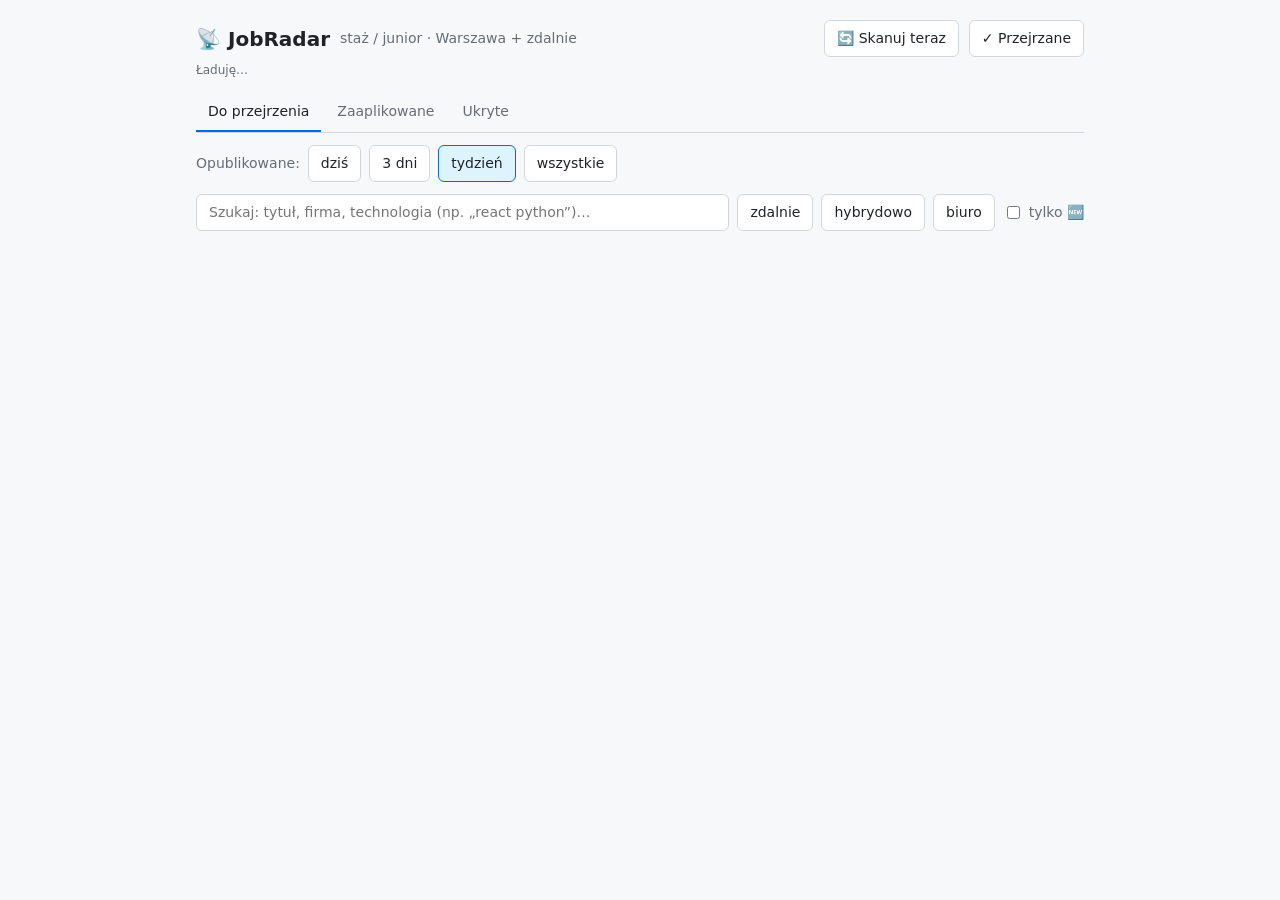
==== strona.html @ f63ff994 "feat: entry-level radar with SQLite memory and a local web page Fetch only internship/junior offers " ====
<!doctype html>
<html lang="pl">
<head>
<meta charset="utf-8">
<meta name="viewport" content="width=device-width, initial-scale=1">
<title>JobRadar</title>
<style>
  :root {
    --tlo: #0d1117; --karta: #161b22; --ramka: #30363d; --tekst: #e6edf3;
    --szary: #8b949e; --akcent: #58a6ff; --zielony: #3fb950; --zolty: #d29922;
    --czerwony: #f85149; --chip: #1f2b3d;
    color-scheme: dark;
  }
  @media (prefers-color-scheme: light) {
    :root {
      --tlo: #f6f8fa; --karta: #ffffff; --ramka: #d0d7de; --tekst: #1f2328;
      --szary: #656d76; --akcent: #0969da; --zielony: #1a7f37; --zolty: #9a6700;
      --czerwony: #cf222e; --chip: #ddf4ff;
      color-scheme: light;
    }
  }
  * { box-sizing: border-box; }
  body { background: var(--tlo); color: var(--tekst); margin: 0;
         font: 14px/1.5 system-ui, -apple-system, "Segoe UI", sans-serif; }
  main { max-width: 920px; margin: 0 auto; padding: 20px 16px 60px; }

  header { display: flex; align-items: center; gap: 10px; flex-wrap: wrap; margin-bottom: 4px; }
  h1 { font-size: 20px; margin: 0; }
  .zakres { color: var(--szary); }
  .odstep { flex: 1; }
  #skan-info { color: var(--szary); font-size: 12px; margin-bottom: 14px; }
  #skan-info .blad { color: var(--czerwony); }

  button, input[type=search] {
    background: var(--karta); color: var(--tekst); border: 1px solid var(--ramka);
    border-radius: 6px; padding: 7px 12px; font: inherit;
  }
  button { cursor: pointer; }
  button:hover:not(:disabled) { border-color: var(--akcent); }
  button:disabled { opacity: .5; cursor: wait; }
  button.wazny { border-color: var(--akcent); }

  .zakladki { display: flex; gap: 4px; border-bottom: 1px solid var(--ramka); margin-bottom: 12px; }
  .zakladki button { border: none; border-bottom: 2px solid transparent; border-radius: 0;
                     background: none; color: var(--szary); padding: 8px 12px; }
  .zakladki button.on { color: var(--tekst); border-bottom-color: var(--akcent); }

  .filtry { display: flex; gap: 8px; flex-wrap: wrap; align-items: center; margin-bottom: 12px; }
  .filtry input[type=search] { flex: 1; min-width: 200px; }
  .chip.on { border-color: var(--akcent); background: var(--chip); }
  .etykieta { color: var(--szary); }
  label.check { display: flex; align-items: center; gap: 6px; color: var(--szary); cursor: pointer; }
  #licznik { color: var(--szary); font-size: 12px; margin-bottom: 4px; }

  .oferta { background: var(--karta); border: 1px solid var(--ramka); border-radius: 8px;
            padding: 12px 14px; margin: 8px 0; display: grid; gap: 6px;
            grid-template-columns: 1fr auto; }
  .oferta.nowa { border-left: 3px solid var(--zielony); }
  .tytul { font-weight: 600; font-size: 15px; color: var(--tekst); text-decoration: none; }
  .tytul:hover { color: var(--akcent); }
  .nowe { color: var(--zielony); font-size: 11px; font-weight: 600; margin-right: 4px; }
  .meta { color: var(--szary); font-size: 13px; }
  .kasa { color: var(--zielony); }
  .stack { display: flex; flex-wrap: wrap; gap: 4px; }
  .stack span { background: var(--chip); border-radius: 4px; padding: 1px 6px; font-size: 12px; }
  .portale { font-size: 12px; color: var(--szary); }
  .portale a { color: var(--akcent); text-decoration: none; margin-right: 8px; }
  .akcje { grid-column: 2; grid-row: 1 / span 4; display: flex; flex-direction: column; gap: 6px;
           align-self: start; }
  .akcje button { font-size: 12px; padding: 5px 10px; white-space: nowrap; }
  .lewa { grid-column: 1; min-width: 0; }
  #puste { color: var(--szary); padding: 30px 0; text-align: center; }

  @media (max-width: 600px) {
    .oferta { grid-template-columns: 1fr; }
    .akcje { grid-column: 1; grid-row: auto; flex-direction: row; }
  }
</style>
</head>
<body>
<main>
  <header>
    <h1>📡 JobRadar</h1>
    <span class="zakres">staż / junior · Warszawa + zdalnie</span>
    <span class="odstep"></span>
    <button id="btn-skan" onclick="skanuj()">🔄 Skanuj teraz</button>
    <button id="btn-przejrzane" onclick="przejrzane()">✓ Przejrzane</button>
  </header>
  <div id="skan-info">Ładuję…</div>

  <nav class="zakladki">
    <button data-zakladka="" class="on" onclick="zakladka(this)">Do przejrzenia</button>
    <button data-zakladka="aplikowane" onclick="zakladka(this)">Zaaplikowane</button>
    <button data-zakladka="ukryte" onclick="zakladka(this)">Ukryte</button>
  </nav>

  <div class="filtry">
    <span class="etykieta">Opublikowane:</span>
    <button class="chip swiezosc" data-dni="1" onclick="swiezosc(this)">dziś</button>
    <button class="chip swiezosc" data-dni="3" onclick="swiezosc(this)">3 dni</button>
    <button class="chip swiezosc on" data-dni="7" onclick="swiezosc(this)">tydzień</button>
    <button class="chip swiezosc" data-dni="0" onclick="swiezosc(this)">wszystkie</button>
  </div>

  <div class="filtry">
    <input type="search" id="szukaj" placeholder="Szukaj: tytuł, firma, technologia (np. „react python”)…"
           oninput="rysuj()">
    <button class="chip" data-tryb="zdalna" onclick="tryb(this)">zdalnie</button>
    <button class="chip" data-tryb="hybrydowa" onclick="tryb(this)">hybrydowo</button>
    <button class="chip" data-tryb="biuro" onclick="tryb(this)">biuro</button>
    <label class="check"><input type="checkbox" id="tylko-nowe" onchange="rysuj()"> tylko 🆕</label>
  </div>

  <div id="licznik"></div>
  <div id="lista"></div>
  <div id="puste" hidden>Nic tu nie ma.</div>
</main>

<script>
let OFERTY = [];
let aktywnaZakladka = "";
const tryby = new Set();
let maksDni = 7;  // najwazniejszy filtr: swiezosc (0 = bez limitu)

const PORTALE = { justjoin: "JustJoin", nofluff: "NoFluff", pracuj: "Pracuj",
                  protocol: "theprotocol", bulldog: "Bulldog" };
const TRYBY = { zdalna: "zdalnie", hybrydowa: "hybrydowo", biuro: "biuro" };

async function wczytaj() {
  const odp = await fetch("/api/lista");
  const dane = await odp.json();
  OFERTY = dane.oferty;
  pokazSkan(dane.skan);
  rysuj();
}

function pokazSkan(skan) {
  const el = document.getElementById("skan-info");
  if (!skan.kiedy) { el.textContent = "Jeszcze nie było skanu."; return; }
  const kiedy = new Date(skan.kiedy * 1000).toLocaleString("pl-PL",
    { day: "numeric", month: "short", hour: "2-digit", minute: "2-digit" });
  el.innerHTML = `Ostatni skan: ${kiedy} · ${OFERTY.length} ogłoszeń` +
    skan.bledy.map(b => ` · <span class="blad">⚠ ${esc(b)}</span>`).join("");
}

// "Młodszy" -> "mlodszy": szukanie bez polskich znakow i wielkosci liter
function zwykly(s) {
  return (s || "").normalize("NFD").replace(/[̀-ͯ]/g, "")
    .replace(/ł/g, "l").replace(/Ł/g, "L").toLowerCase();
}

function pasuje(o, slowa) {
  if ((o.status || "") !== aktywnaZakladka) return false;
  // swiezosc liczona od PIERWSZEJ publikacji; oferty bez daty tylko w "wszystkie"
  if (maksDni && (!o.data || dniTemu(o.data) >= maksDni)) return false;
  if (document.getElementById("tylko-nowe").checked && !o.nowe) return false;
  // oferty bez podanego trybu zostawiamy — nie wiadomo, czy nie pasuja
  if (tryby.size && o.tryby.length && !o.tryby.some(t => tryby.has(t))) return false;
  if (slowa.length) {
    const tekst = zwykly([o.tytul, o.firma, o.kategoria, ...o.stack, ...o.miasta].join(" "));
    if (!slowa.every(s => tekst.includes(s))) return false;
  }
  return true;
}

function rysuj() {
  const slowa = zwykly(document.getElementById("szukaj").value).split(/\s+/).filter(Boolean);
  const wynik = OFERTY.filter(o => pasuje(o, slowa));
  document.getElementById("lista").innerHTML = wynik.map(karta).join("");
  document.getElementById("puste").hidden = wynik.length > 0;

  const ile = s => OFERTY.filter(o => (o.status || "") === s).length;
  const nowych = OFERTY.filter(o => o.nowe && !o.status).length;
  document.querySelectorAll(".zakladki button").forEach(b => {
    const nazwy = { "": "Do przejrzenia", aplikowane: "Zaaplikowane", ukryte: "Ukryte" };
    b.textContent = `${nazwy[b.dataset.zakladka]} (${ile(b.dataset.zakladka)})`;
  });
  document.getElementById("licznik").textContent =
    `Pokazuję ${wynik.length}` + (nowych ? ` · 🆕 nowych: ${nowych}` : "");
  const btn = document.getElementById("btn-przejrzane");
  btn.classList.toggle("wazny", nowych > 0);
}

function karta(o) {
  const akcje = o.status
    ? `<button onclick="status('${o.id}', null)">↩ Cofnij</button>`
    : `<button onclick="status('${o.id}', 'aplikowane')">✓ Zaaplikowałem</button>
       <button onclick="status('${o.id}', 'ukryte')">✕ Ukryj</button>`;
  const meta = [esc(o.firma), widelki(o), miejsce(o), wiek(o.data)].filter(Boolean).join(" · ");
  return `
  <article class="oferta${o.nowe && !o.status ? " nowa" : ""}">
    <div class="lewa">
      ${o.nowe && !o.status ? '<span class="nowe">🆕 NOWE</span>' : ""}
      <a class="tytul" href="${esc(o.url)}" target="_blank" rel="noopener">${esc(o.tytul)}</a>
    </div>
    <div class="lewa meta">${meta}</div>
    ${o.stack.length ? `<div class="lewa stack">${o.stack.slice(0, 8).map(s => `<span>${esc(s)}</span>`).join("")}</div>` : ""}
    <div class="lewa portale">${o.linki.map(l =>
      `<a href="${esc(l.url)}" target="_blank" rel="noopener">${PORTALE[l.portal] || l.portal} ↗</a>`).join("")}</div>
    <div class="akcje">${akcje}</div>
  </article>`;
}

function widelki(o) {
  if (!o.wid_od && !o.wid_do) return "";
  const k = x => x ? `${Math.round(x / 1000)}k` : "?";
  const tekst = o.wid_od === o.wid_do || !o.wid_od ? k(o.wid_do || o.wid_od) : `${k(o.wid_od)}–${k(o.wid_do)}`;
  return `<span class="kasa">${tekst} zł</span>`;
}

function miejsce(o) {
  const czesci = [];
  const waw = o.miasta.find(m => /^(warszawa|warsaw)$/i.test(m));
  if (waw) czesci.push("Warszawa");
  else if (o.miasta.length) czesci.push(esc(o.miasta[0]));
  const t = o.tryby.map(t => TRYBY[t]).filter(Boolean).join("/");
  if (t) czesci.push(t);
  return czesci.join(", ");
}

// pelne doby od publikacji: "dzis" = ostatnie 24 h
function dniTemu(ts) {
  return Math.floor((Date.now() / 1000 - ts) / 86400);
}

function wiek(ts) {
  if (!ts) return "data publikacji nieznana";
  const dni = dniTemu(ts);
  if (dni <= 0) return "opublikowana dziś";
  if (dni === 1) return "opublikowana wczoraj";
  return `opublikowana ${dni} dni temu`;
}

function esc(s) {
  return String(s ?? "").replace(/[&<>"']/g,
    c => ({ "&": "&amp;", "<": "&lt;", ">": "&gt;", '"': "&quot;", "'": "&#39;" }[c]));
}

function zakladka(btn) {
  aktywnaZakladka = btn.dataset.zakladka;
  document.querySelectorAll(".zakladki button").forEach(b => b.classList.toggle("on", b === btn));
  rysuj();
}

function swiezosc(btn) {
  maksDni = Number(btn.dataset.dni);
  document.querySelectorAll(".swiezosc").forEach(b => b.classList.toggle("on", b === btn));
  rysuj();
}

function tryb(btn) {
  const t = btn.dataset.tryb;
  tryby.has(t) ? tryby.delete(t) : tryby.add(t);
  btn.classList.toggle("on", tryby.has(t));
  rysuj();
}

async function wyslij(sciezka, cialo) {
  const odp = await fetch(sciezka, { method: "POST", body: JSON.stringify(cialo || {}) });
  if (!odp.ok) throw new Error((await odp.json()).blad || odp.statusText);
  return odp.json();
}

async function status(id, nowy) {
  const o = OFERTY.find(x => x.id === id);
  const stary = o.status;
  o.status = nowy;  // od razu na ekranie, zapis w tle
  rysuj();
  try { await wyslij("/api/status", { id, status: nowy }); }
  catch (e) { o.status = stary; rysuj(); console.error(e); }
}

async function przejrzane() {
  await wyslij("/api/przejrzane");
  OFERTY.forEach(o => o.nowe = false);
  rysuj();
}

async function skanuj() {
  const btn = document.getElementById("btn-skan");
  btn.disabled = true;
  btn.textContent = "Skanuję…";
  try {
    const wynik = await wyslij("/api/skan");
    btn.textContent = `🔄 Skanuj teraz (+${wynik.nowe})`;
    await wczytaj();
  } finally {
    btn.disabled = false;
  }
}

wczytaj();
// serwer skanuje sam co 30 min — strona dociaga wynik co 5 min (filtry zostaja)
setInterval(wczytaj, 5 * 60 * 1000);
</script>
</body>
</html>
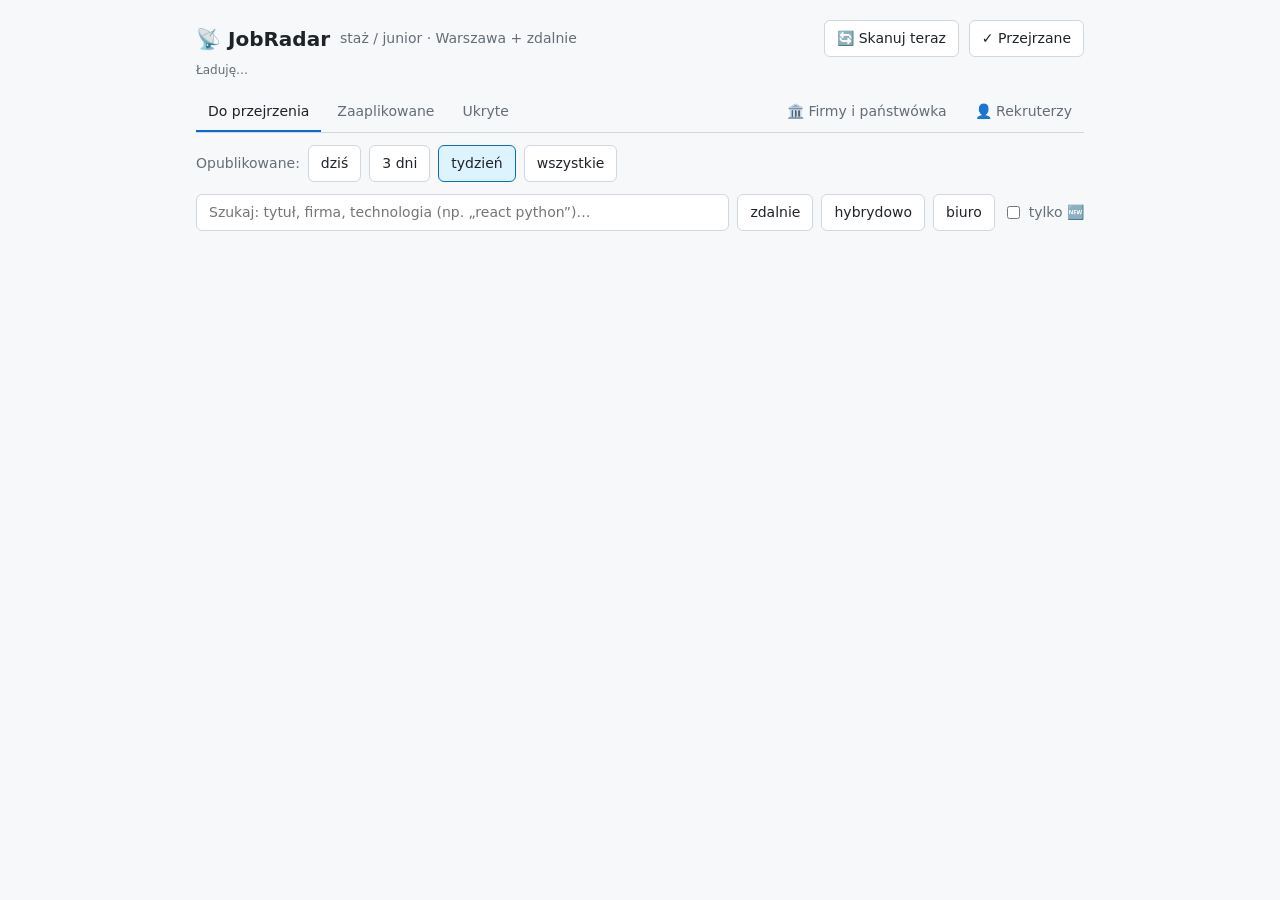
==== commit 49afcefe: "feat: civil service and employer career pages, firms and recruiters tabs Add two sources aimed at st" ====
--- a/strona.html
+++ b/strona.html
@@ -65,6 +65,32 @@
   .stack span { background: var(--chip); border-radius: 4px; padding: 1px 6px; font-size: 12px; }
   .portale { font-size: 12px; color: var(--szary); }
   .portale a { color: var(--akcent); text-decoration: none; margin-right: 8px; }
+  .portale a.rekruterzy { color: var(--szary); }
+  .portale a.rekruterzy:hover { color: var(--akcent); }
+
+  .zakladki .widok { margin-left: 0; }
+  .zakladki .odstep { flex: 1; }
+
+  .opis-widoku { color: var(--szary); font-size: 13px; margin: 0 0 12px; }
+  h2.kategoria { font-size: 15px; margin: 22px 0 6px; color: var(--szary);
+                 text-transform: uppercase; letter-spacing: .04em; }
+  .firma { background: var(--karta); border: 1px solid var(--ramka); border-radius: 8px;
+           padding: 12px 14px; margin: 8px 0; }
+  .firma .nazwa { font-weight: 600; font-size: 15px; }
+  .firma .ile { color: var(--zielony); font-size: 12px; font-weight: 600; margin-left: 6px; }
+  .firma .ile.zero { color: var(--szary); font-weight: normal; }
+  .firma .ile.apl { color: var(--akcent); }
+  .firma .opis { color: var(--szary); font-size: 13px; margin: 2px 0 6px; }
+  .linki { display: flex; flex-wrap: wrap; gap: 4px 12px; font-size: 13px; }
+  .linki a { color: var(--akcent); text-decoration: none; }
+  .linki a.li { color: var(--szary); }
+  .linki a:hover { color: var(--akcent); text-decoration: underline; }
+  .firma ul { margin: 8px 0 0; padding-left: 18px; font-size: 13px; }
+  .firma li { margin: 2px 0; color: var(--szary); }
+  .firma li a { color: var(--tekst); text-decoration: none; }
+  .firma li a:hover { color: var(--akcent); }
+  .znacznik { font-size: 11px; border-radius: 4px; padding: 0 5px; margin-left: 4px;
+              background: var(--chip); color: var(--akcent); }
   .akcje { grid-column: 2; grid-row: 1 / span 4; display: flex; flex-direction: column; gap: 6px;
            align-self: start; }
   .akcje button { font-size: 12px; padding: 5px 10px; white-space: nowrap; }
@@ -88,12 +114,17 @@
   </header>
   <div id="skan-info">Ładuję…</div>
 
+
   <nav class="zakladki">
     <button data-zakladka="" class="on" onclick="zakladka(this)">Do przejrzenia</button>
     <button data-zakladka="aplikowane" onclick="zakladka(this)">Zaaplikowane</button>
     <button data-zakladka="ukryte" onclick="zakladka(this)">Ukryte</button>
+    <span class="odstep"></span>
+    <button class="widok" data-widok="firmy" onclick="widok(this)">🏛️ Firmy i państwówka</button>
+    <button class="widok" data-widok="rekruterzy" onclick="widok(this)">👤 Rekruterzy</button>
   </nav>
 
+  <section id="widok-oferty">
   <div class="filtry">
     <span class="etykieta">Opublikowane:</span>
     <button class="chip swiezosc" data-dni="1" onclick="swiezosc(this)">dziś</button>
@@ -114,16 +145,43 @@
   <div id="licznik"></div>
   <div id="lista"></div>
   <div id="puste" hidden>Nic tu nie ma.</div>
+  </section>
+
+  <section id="widok-firmy" hidden>
+    <p class="opis-widoku">Pracodawcy z cyber, wojska, zbrojeniówki i państwówki: strony kariery,
+      praktyki, ludzie na LinkedIn i oferty, które radar ma teraz od nich. Katalog jest w <code>firmy.json</code>.</p>
+    <div id="firmy-teraz"></div>
+    <div id="firmy-katalog">Ładuję…</div>
+  </section>
+
+  <section id="widok-rekruterzy" hidden>
+    <p class="opis-widoku">Firmy z Twoich ofert. Te, do których aplikowałeś, są na górze, bo po
+      aplikacji warto napisać do rekrutera. Linki otwierają wyszukiwarkę osób na LinkedIn
+      (trzeba być zalogowanym). „Ludzie z IT” to szansa na polecenie.</p>
+    <div class="filtry">
+      <input type="search" id="szukaj-firmy" placeholder="Szukaj firmy…" oninput="rysujRekruterow()">
+      <label class="check"><input type="checkbox" id="tylko-aplikowane" onchange="rysujRekruterow()">
+        tylko gdzie aplikowałem</label>
+    </div>
+    <div id="licznik-firm" class="opis-widoku"></div>
+    <div id="lista-firm"></div>
+  </section>
 </main>
 
 <script>
 let OFERTY = [];
 let aktywnaZakladka = "";
 const tryby = new Set();
+let aktywnyWidok = "oferty";  // "oferty" | "firmy" | "rekruterzy"
+let KATALOG = null;          // firmy.json, wczytany przy pierwszym wejsciu w zakladke
 let maksDni = 7;  // najwazniejszy filtr: swiezosc (0 = bez limitu)
 
 const PORTALE = { justjoin: "JustJoin", nofluff: "NoFluff", pracuj: "Pracuj",
-                  protocol: "theprotocol", bulldog: "Bulldog" };
+                  protocol: "theprotocol", bulldog: "Bulldog",
+                  solid: "SolidJobs", linkedin: "LinkedIn",
+                  kprm: "Służba cywilna", kariera: "Strona firmy" };
+// tu tytul bywa ogolny ("specjalista") — o tym, czy to IT, mowi dopiero dzial
+const Z_DZIALEM = new Set(["kprm", "kariera"]);
 const TRYBY = { zdalna: "zdalnie", hybrydowa: "hybrydowo", biuro: "biuro" };
 
 async function wczytaj() {
@@ -132,14 +190,23 @@
   OFERTY = dane.oferty;
   pokazSkan(dane.skan);
   rysuj();
+  if (aktywnyWidok === "firmy") rysujFirmy();
+  if (aktywnyWidok === "rekruterzy") rysujRekruterow();
 }
 
 function pokazSkan(skan) {
   const el = document.getElementById("skan-info");
-  if (!skan.kiedy) { el.textContent = "Jeszcze nie było skanu."; return; }
+  // skan w tle — dociagamy wynik, gdy sie skonczy
+  clearTimeout(pokazSkan.czekam);
+  if (skan.trwa) pokazSkan.czekam = setTimeout(wczytaj, 10 * 1000);
+  if (!skan.kiedy) {
+    el.textContent = skan.trwa ? "⏳ Pierwszy skan portali (~30 s)…" : "Jeszcze nie było skanu.";
+    return;
+  }
   const kiedy = new Date(skan.kiedy * 1000).toLocaleString("pl-PL",
     { day: "numeric", month: "short", hour: "2-digit", minute: "2-digit" });
-  el.innerHTML = `Ostatni skan: ${kiedy} · ${OFERTY.length} ogłoszeń` +
+  el.innerHTML = (skan.trwa ? "⏳ Skanuję portale (~30 s)… · " : "") +
+    `Ostatni skan: ${kiedy} · ${OFERTY.length} ogłoszeń` +
     skan.bledy.map(b => ` · <span class="blad">⚠ ${esc(b)}</span>`).join("");
 }
 
@@ -171,7 +238,7 @@
 
   const ile = s => OFERTY.filter(o => (o.status || "") === s).length;
   const nowych = OFERTY.filter(o => o.nowe && !o.status).length;
-  document.querySelectorAll(".zakladki button").forEach(b => {
+  document.querySelectorAll(".zakladki button[data-zakladka]").forEach(b => {
     const nazwy = { "": "Do przejrzenia", aplikowane: "Zaaplikowane", ukryte: "Ukryte" };
     b.textContent = `${nazwy[b.dataset.zakladka]} (${ile(b.dataset.zakladka)})`;
   });
@@ -186,7 +253,8 @@
     ? `<button onclick="status('${o.id}', null)">↩ Cofnij</button>`
     : `<button onclick="status('${o.id}', 'aplikowane')">✓ Zaaplikowałem</button>
        <button onclick="status('${o.id}', 'ukryte')">✕ Ukryj</button>`;
-  const meta = [esc(o.firma), widelki(o), miejsce(o), wiek(o.data)].filter(Boolean).join(" · ");
+  const dzial = o.portale.some(p => Z_DZIALEM.has(p)) ? esc(o.kategoria) : "";
+  const meta = [esc(o.firma), dzial, widelki(o), miejsce(o), wiek(o.data)].filter(Boolean).join(" · ");
   return `
   <article class="oferta${o.nowe && !o.status ? " nowa" : ""}">
     <div class="lewa">
@@ -196,9 +264,155 @@
     <div class="lewa meta">${meta}</div>
     ${o.stack.length ? `<div class="lewa stack">${o.stack.slice(0, 8).map(s => `<span>${esc(s)}</span>`).join("")}</div>` : ""}
     <div class="lewa portale">${o.linki.map(l =>
-      `<a href="${esc(l.url)}" target="_blank" rel="noopener">${PORTALE[l.portal] || l.portal} ↗</a>`).join("")}</div>
+      `<a href="${esc(l.url)}" target="_blank" rel="noopener">${PORTALE[l.portal] || l.portal} ↗</a>`).join("")}<a
+      class="rekruterzy" href="${esc(rekruterzy(o.firma))}" target="_blank" rel="noopener"
+      title="Rekruterzy i HR tej firmy na LinkedIn (wymaga zalogowania)">👤 rekruterzy</a></div>
     <div class="akcje">${akcje}</div>
   </article>`;
+}
+
+// Forma prawna ("Sp. z o.o.", "S.A.") psuje wyszukiwanie i grupowanie — ucinamy.
+function nazwaFirmy(firma) {
+  return (firma || "")
+    .replace(/\b(sp\.?\s*z\s*o\.?\s*o\.?|s\.?\s*a\.?|sp\.?\s*k\.?|sp\.?\s*j\.?|spółka.*)$/gi, "")
+    .replace(/[\s,.-]+$/, "").trim();
+}
+
+// Wyszukiwarka osob na LinkedIn. Nic nie pobieramy — to tylko linki,
+// otwierasz je zalogowany.
+const LI_OSOBY = {
+  rekruterzy: '(recruiter OR rekruter OR rekruterka OR "talent acquisition" OR HR)',
+  it: '(developer OR programista OR engineer OR inżynier OR security OR cyber OR administrator)',
+};
+function linkedin(firma, kogo) {
+  const fraza = `"${nazwaFirmy(firma)}" ${LI_OSOBY[kogo]}`;
+  return "https://www.linkedin.com/search/results/people/?keywords=" + encodeURIComponent(fraza);
+}
+function linkedinFirma(firma) {
+  return "https://www.linkedin.com/search/results/companies/?keywords=" + encodeURIComponent(nazwaFirmy(firma));
+}
+function rekruterzy(firma) { return linkedin(firma, "rekruterzy"); }
+
+function linkiLinkedin(firma) {
+  return `<a class="li" href="${esc(linkedin(firma, "rekruterzy"))}" target="_blank" rel="noopener">👤 rekruterzy / HR</a>
+    <a class="li" href="${esc(linkedin(firma, "it"))}" target="_blank" rel="noopener">🧑‍💻 ludzie z IT</a>
+    <a class="li" href="${esc(linkedinFirma(firma))}" target="_blank" rel="noopener">🏢 firma na LinkedIn</a>`;
+}
+
+// --------------------------------------------------------------------------
+// widoki: oferty / firmy i panstwowka / rekruterzy
+// --------------------------------------------------------------------------
+
+function widok(btn) {
+  aktywnyWidok = btn ? btn.dataset.widok : "oferty";
+  for (const w of ["oferty", "firmy", "rekruterzy"])
+    document.getElementById("widok-" + w).hidden = w !== aktywnyWidok;
+  document.querySelectorAll(".zakladki button").forEach(b =>
+    b.classList.toggle("on", btn ? b === btn : b.dataset.zakladka === aktywnaZakladka));
+  if (aktywnyWidok === "firmy") rysujFirmy();
+  if (aktywnyWidok === "rekruterzy") rysujRekruterow();
+}
+
+// oferty, ktore widzisz (ukryte pomijamy)
+const widoczne = () => OFERTY.filter(o => o.status !== "ukryte");
+
+// alias "pse" ma pasowac do "PSE S.A.", ale nie do "Pseudo" — cale slowa
+function pasujeAlias(firma, aliasy) {
+  const slowa = s => " " + zwykly(s).replace(/[^a-z0-9]+/g, " ").trim() + " ";
+  const f = slowa(firma);
+  return aliasy.some(a => f.includes(slowa(a)));
+}
+
+function grupujPoFirmie(oferty) {
+  const grupy = new Map();
+  for (const o of oferty) {
+    const k = nazwaFirmy(o.firma);
+    if (!k) continue;
+    if (!grupy.has(k)) grupy.set(k, []);
+    grupy.get(k).push(o);
+  }
+  return grupy;
+}
+
+function listaOfert(oferty, ile = 6) {
+  if (!oferty.length) return "";
+  const pozycje = oferty.slice(0, ile).map(o => {
+    const dzial = o.kategoria && o.portale.some(p => Z_DZIALEM.has(p)) ? " · " + esc(o.kategoria) : "";
+    return `<li><a href="${esc(o.url)}" target="_blank" rel="noopener">${esc(o.tytul)}</a>${dzial}
+      ${o.status === "aplikowane" ? '<span class="znacznik">✓ aplikowane</span>' : ""}
+      ${o.nowe && !o.status ? '<span class="znacznik">🆕</span>' : ""}</li>`;
+  }).join("");
+  const reszta = oferty.length > ile ? `<li>…i ${oferty.length - ile} więcej (szukaj w zakładce z ofertami)</li>` : "";
+  return `<ul>${pozycje}${reszta}</ul>`;
+}
+
+// 1 oferta, 2-4 oferty (ale 12-14 ofert), reszta ofert
+const ileOfert = n => n === 1 ? "1 oferta"
+  : [2, 3, 4].includes(n % 10) && ![12, 13, 14].includes(n % 100) ? `${n} oferty` : `${n} ofert`;
+
+async function rysujFirmy() {
+  if (!KATALOG) {
+    try { KATALOG = await (await fetch("/api/firmy")).json(); }
+    catch (e) {
+      document.getElementById("firmy-katalog").textContent = "Nie udało się wczytać firmy.json.";
+      return;
+    }
+  }
+  const oferty = widoczne();
+
+  // 1. co radar ma TERAZ z panstwowki i stron firm — pogrupowane po pracodawcy
+  const zrodla = oferty.filter(o => o.portale.some(p => Z_DZIALEM.has(p)));
+  const grupy = [...grupujPoFirmie(zrodla)].sort((a, b) => b[1].length - a[1].length);
+  document.getElementById("firmy-teraz").innerHTML = grupy.length ? `
+    <h2 class="kategoria">Teraz w radarze: urzędy i strony firm (${zrodla.length})</h2>
+    ${grupy.map(([firma, lista]) => `
+      <div class="firma">
+        <span class="nazwa">${esc(firma)}</span><span class="ile">${ileOfert(lista.length)}</span>
+        <div class="linki">${linkiLinkedin(firma)}</div>
+        ${listaOfert(lista)}
+      </div>`).join("")}` : "";
+
+  // 2. katalog: kazda firma z linkami i ofertami, ktore radar od niej ma
+  document.getElementById("firmy-katalog").innerHTML = KATALOG.kategorie.map(k => `
+    <h2 class="kategoria">${esc(k.nazwa)}</h2>
+    ${k.firmy.map(f => {
+      const jej = f.aliasy.length ? oferty.filter(o => pasujeAlias(o.firma, f.aliasy)) : [];
+      const apl = jej.filter(o => o.status === "aplikowane").length;
+      const ile = !f.aliasy.length ? ""
+        : `<span class="ile${jej.length ? "" : " zero"}">${jej.length ? ileOfert(jej.length) + " w radarze" : "brak ofert w radarze"}</span>`;
+      return `
+      <div class="firma">
+        <span class="nazwa">${esc(f.nazwa)}</span>${ile}
+        ${apl ? `<span class="ile apl">✓ aplikowałeś: ${apl}</span>` : ""}
+        <div class="opis">${esc(f.opis)}</div>
+        <div class="linki">
+          ${f.linki.map(([nazwa, url]) => `<a href="${esc(url)}" target="_blank" rel="noopener">${esc(nazwa)} ↗</a>`).join("")}
+          ${f.linkedin ? linkiLinkedin(f.linkedin) : ""}
+        </div>
+        ${listaOfert(jej)}
+      </div>`;
+    }).join("")}`).join("");
+}
+
+function rysujRekruterow() {
+  const slowa = zwykly(document.getElementById("szukaj-firmy").value).split(/\s+/).filter(Boolean);
+  const tylkoApl = document.getElementById("tylko-aplikowane").checked;
+  const firmy = [...grupujPoFirmie(widoczne())]
+    .map(([firma, lista]) => ({ firma, lista, apl: lista.filter(o => o.status === "aplikowane").length }))
+    .filter(f => !tylkoApl || f.apl)
+    .filter(f => slowa.every(s => zwykly(f.firma).includes(s)))
+    // najpierw tam, gdzie aplikowales (follow-up), potem najwiecej ofert
+    .sort((a, b) => b.apl - a.apl || b.lista.length - a.lista.length || a.firma.localeCompare(b.firma, "pl"));
+  const POKAZ = 150;  // ~400 firm naraz to za dlugi ekran
+  document.getElementById("licznik-firm").textContent =
+    `${firmy.length} firm` + (firmy.length > POKAZ ? ` · pokazuję ${POKAZ}, zawęź szukajką` : "");
+  document.getElementById("lista-firm").innerHTML = firmy.slice(0, POKAZ).map(f => `
+    <div class="firma">
+      <span class="nazwa">${esc(f.firma)}</span><span class="ile">${ileOfert(f.lista.length)}</span>
+      ${f.apl ? `<span class="ile apl">✓ aplikowałeś: ${f.apl}</span>` : ""}
+      <div class="linki">${linkiLinkedin(f.firma)}</div>
+      ${listaOfert(f.lista, 3)}
+    </div>`).join("") || '<div id="puste">Nic tu nie ma.</div>';
 }
 
 function widelki(o) {
@@ -238,7 +452,7 @@
 
 function zakladka(btn) {
   aktywnaZakladka = btn.dataset.zakladka;
-  document.querySelectorAll(".zakladki button").forEach(b => b.classList.toggle("on", b === btn));
+  widok(null);
   rysuj();
 }
 
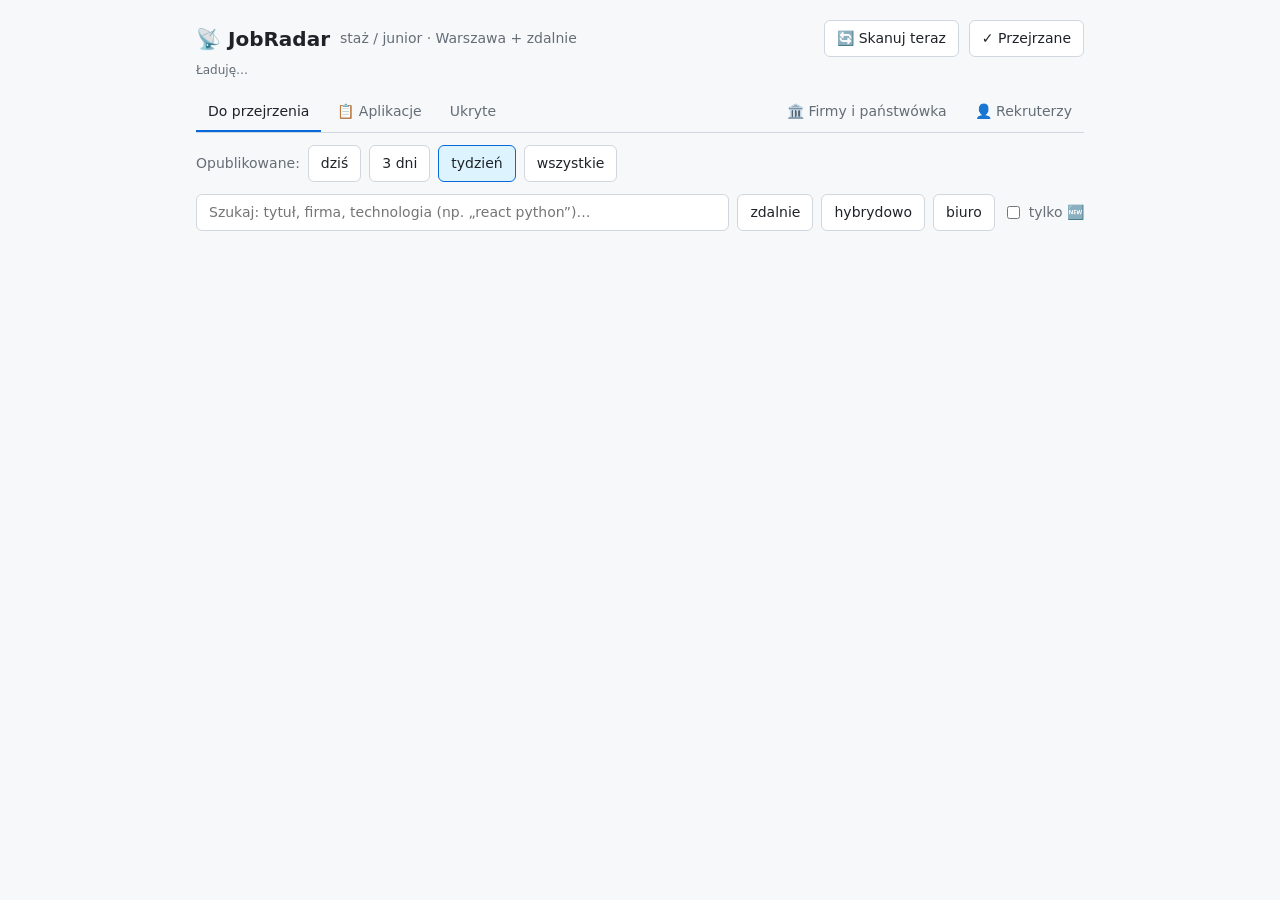
==== commit 8ba6abc3: "feat: application journal with stages, notes and follow-up reminders "Applied" used to be a flag on " ====
--- a/strona.html
+++ b/strona.html
@@ -20,6 +20,7 @@
     }
   }
   * { box-sizing: border-box; }
+  [hidden] { display: none !important; }
   body { background: var(--tlo); color: var(--tekst); margin: 0;
          font: 14px/1.5 system-ui, -apple-system, "Segoe UI", sans-serif; }
   main { max-width: 920px; margin: 0 auto; padding: 20px 16px 60px; }
@@ -101,6 +102,31 @@
     .oferta { grid-template-columns: 1fr; }
     .akcje { grid-column: 1; grid-row: auto; flex-direction: row; }
   }
+
+  .statystyki { font-size: 13px; color: var(--szary); margin-bottom: 10px; }
+  .statystyki b { color: var(--tekst); }
+  .pilne { color: var(--zolty); }
+  .blad { color: var(--czerwony); font-size: 13px; }
+  .aplikacja { background: var(--karta); border: 1px solid var(--ramka); border-radius: 8px;
+               padding: 12px 14px; margin: 8px 0; display: grid; gap: 8px; }
+  .aplikacja.pilna { border-left: 3px solid var(--zolty); }
+  .aplikacja.zamknieta { opacity: .75; }
+  .aplikacja .pola { display: flex; flex-wrap: wrap; gap: 8px 12px; }
+  .aplikacja label { display: flex; flex-direction: column; gap: 2px; font-size: 12px; color: var(--szary); }
+  .aplikacja label.szeroka { flex: 1; min-width: 220px; }
+  .aplikacja input, .aplikacja select, .aplikacja textarea {
+    background: var(--tlo); color: var(--tekst); border: 1px solid var(--ramka);
+    border-radius: 6px; padding: 6px 8px; font: inherit; }
+  .aplikacja textarea { min-height: 60px; resize: vertical; width: 100%; }
+  .aplikacja .dol { display: flex; align-items: center; gap: 10px; flex-wrap: wrap; font-size: 12px; }
+  .aplikacja .historia { color: var(--szary); }
+  .aplikacja .zapisano { color: var(--zielony); }
+  .aplikacja .li { color: var(--szary); text-decoration: none; }
+  .aplikacja .li:hover { color: var(--akcent); }
+  .odstep { flex: 1; }
+  button.maly { font-size: 12px; padding: 4px 10px; }
+  .znacznik.szary { color: var(--szary); }
+  .znacznik.pilne { color: var(--zolty); }
 </style>
 </head>
 <body>
@@ -117,7 +143,7 @@
 
   <nav class="zakladki">
     <button data-zakladka="" class="on" onclick="zakladka(this)">Do przejrzenia</button>
-    <button data-zakladka="aplikowane" onclick="zakladka(this)">Zaaplikowane</button>
+    <button class="widok" id="btn-aplikacje" data-widok="aplikacje" onclick="widok(this)">📋 Aplikacje</button>
     <button data-zakladka="ukryte" onclick="zakladka(this)">Ukryte</button>
     <span class="odstep"></span>
     <button class="widok" data-widok="firmy" onclick="widok(this)">🏛️ Firmy i państwówka</button>
@@ -145,6 +171,34 @@
   <div id="licznik"></div>
   <div id="lista"></div>
   <div id="puste" hidden>Nic tu nie ma.</div>
+  </section>
+
+  <section id="widok-aplikacje" hidden>
+    <p class="opis-widoku">Twój dziennik: każda aplikacja z etapem, notatkami, kontaktem i terminem
+      następnego kroku. „✓ Zaaplikowałem” przy ofercie dodaje ją tu sama, z przypomnieniem o follow-upie
+      za tydzień. Wpis zostaje, nawet gdy oferta zniknie z portalu.</p>
+    <div id="statystyki-aplikacji" class="statystyki"></div>
+    <div class="filtry">
+      <button class="chip filtr-apl on" data-filtr="toku" onclick="filtrujAplikacje(this)">w toku</button>
+      <button class="chip filtr-apl" data-filtr="zamkniete" onclick="filtrujAplikacje(this)">zamknięte</button>
+      <button class="chip filtr-apl" data-filtr="wszystkie" onclick="filtrujAplikacje(this)">wszystkie</button>
+      <span class="odstep"></span>
+      <button onclick="pokazFormularz()">➕ Dodaj ręcznie</button>
+    </div>
+    <form id="formularz-aplikacji" class="aplikacja" hidden onsubmit="dodajRecznie(event)">
+      <div class="pola">
+        <label class="szeroka">Stanowisko <input name="tytul" required placeholder="np. Analityk SOC"></label>
+        <label class="szeroka">Firma / urząd <input name="firma" required placeholder="np. Wojska Obrony Cyberprzestrzeni"></label>
+        <label>Kiedy <input name="kiedy" type="date"></label>
+        <label class="szeroka">Link (opcjonalnie) <input name="url" type="url" placeholder="https://…"></label>
+      </div>
+      <textarea name="notatki" placeholder="Notatki (opcjonalnie): skąd, przez kogo, co wysłałeś…"></textarea>
+      <div class="dol"><span class="odstep"></span>
+        <button type="button" onclick="pokazFormularz()">Anuluj</button>
+        <button type="submit" class="wazny">Dodaj</button></div>
+    </form>
+    <div id="blad-aplikacji" class="blad"></div>
+    <div id="lista-aplikacji"></div>
   </section>
 
   <section id="widok-firmy" hidden>
@@ -172,7 +226,7 @@
 let OFERTY = [];
 let aktywnaZakladka = "";
 const tryby = new Set();
-let aktywnyWidok = "oferty";  // "oferty" | "firmy" | "rekruterzy"
+let aktywnyWidok = "oferty";  // "oferty" | "aplikacje" | "firmy" | "rekruterzy"
 let KATALOG = null;          // firmy.json, wczytany przy pierwszym wejsciu w zakladke
 let maksDni = 7;  // najwazniejszy filtr: swiezosc (0 = bez limitu)
 
@@ -239,7 +293,7 @@
   const ile = s => OFERTY.filter(o => (o.status || "") === s).length;
   const nowych = OFERTY.filter(o => o.nowe && !o.status).length;
   document.querySelectorAll(".zakladki button[data-zakladka]").forEach(b => {
-    const nazwy = { "": "Do przejrzenia", aplikowane: "Zaaplikowane", ukryte: "Ukryte" };
+    const nazwy = { "": "Do przejrzenia", ukryte: "Ukryte" };
     b.textContent = `${nazwy[b.dataset.zakladka]} (${ile(b.dataset.zakladka)})`;
   });
   document.getElementById("licznik").textContent =
@@ -305,10 +359,11 @@
 
 function widok(btn) {
   aktywnyWidok = btn ? btn.dataset.widok : "oferty";
-  for (const w of ["oferty", "firmy", "rekruterzy"])
+  for (const w of ["oferty", "aplikacje", "firmy", "rekruterzy"])
     document.getElementById("widok-" + w).hidden = w !== aktywnyWidok;
   document.querySelectorAll(".zakladki button").forEach(b =>
     b.classList.toggle("on", btn ? b === btn : b.dataset.zakladka === aktywnaZakladka));
+  if (aktywnyWidok === "aplikacje") rysujAplikacje();
   if (aktywnyWidok === "firmy") rysujFirmy();
   if (aktywnyWidok === "rekruterzy") rysujRekruterow();
 }
@@ -481,7 +536,189 @@
   o.status = nowy;  // od razu na ekranie, zapis w tle
   rysuj();
   try { await wyslij("/api/status", { id, status: nowy }); }
-  catch (e) { o.status = stary; rysuj(); console.error(e); }
+  catch (e) { o.status = stary; rysuj(); console.error(e); return; }
+  if (nowy === "aplikowane" || stary === "aplikowane") wczytajAplikacje();
+}
+
+// --------------------------------------------------------------------------
+// dziennik aplikacji
+// --------------------------------------------------------------------------
+
+let APLIKACJE = [];
+let filtrAplikacji = "toku";  // "toku" | "zamkniete" | "wszystkie"
+
+const ETAPY = {
+  wyslane: "📤 Wysłane", odpowiedz: "💬 Odpowiedź / kontakt", rozmowa: "🗣️ Rozmowa HR",
+  zadanie: "🧩 Zadanie / techniczna", oferta: "🎉 Oferta", odmowa: "✕ Odmowa",
+  cisza: "🔇 Brak odpowiedzi",
+};
+const ZAMKNIETE = new Set(["oferta", "odmowa", "cisza"]);
+const DALEJ_NIZ_WYSLANE = new Set(["odpowiedz", "rozmowa", "zadanie", "oferta", "odmowa"]);
+const ROZMOWA_LUB_DALEJ = new Set(["rozmowa", "zadanie", "oferta"]);
+
+const teraz = () => Date.now() / 1000;
+const doZrobienia = a => !ZAMKNIETE.has(a.etap) && a.nastepny_krok && a.nastepny_krok <= teraz();
+
+async function wczytajAplikacje() {
+  try { APLIKACJE = await (await fetch("/api/aplikacje")).json(); }
+  catch (e) { console.error(e); return; }
+  etykietaAplikacji();
+  if (aktywnyWidok === "aplikacje") rysujAplikacje();
+}
+
+function etykietaAplikacji() {
+  const pilne = APLIKACJE.filter(doZrobienia).length;
+  document.getElementById("btn-aplikacje").textContent =
+    `📋 Aplikacje (${APLIKACJE.length})` + (pilne ? ` · ⏰ ${pilne}` : "");
+}
+
+// "2026-10-12" <-> ts (lokalna polnoc) dla <input type=date>
+function naDate(ts) {
+  if (!ts) return "";
+  const d = new Date(ts * 1000);
+  return `${d.getFullYear()}-${String(d.getMonth() + 1).padStart(2, "0")}-${String(d.getDate()).padStart(2, "0")}`;
+}
+const zDaty = s => s ? Math.floor(new Date(s + "T00:00").getTime() / 1000) : null;
+const krotko = ts => new Date(ts * 1000).toLocaleDateString("pl-PL", { day: "numeric", month: "short" });
+
+function ileDni(ts) {
+  const dni = dniTemu(ts);
+  return dni <= 0 ? "dziś" : dni === 1 ? "wczoraj" : `${dni} dni temu`;
+}
+
+function statystykiAplikacji() {
+  const n = APLIKACJE.length;
+  const etapy = a => new Set([a.etap, ...a.historia.map(h => h.etap)]);
+  const odp = APLIKACJE.filter(a => [...etapy(a)].some(e => DALEJ_NIZ_WYSLANE.has(e))).length;
+  const rozm = APLIKACJE.filter(a => [...etapy(a)].some(e => ROZMOWA_LUB_DALEJ.has(e))).length;
+  const ofert = APLIKACJE.filter(a => a.etap === "oferta").length;
+  const proc = x => n ? ` (${Math.round(100 * x / n)}%)` : "";
+  const pilne = APLIKACJE.filter(doZrobienia).length;
+  return `Wysłane: <b>${n}</b> · odpowiedzi: <b>${odp}</b>${proc(odp)} · rozmowy: <b>${rozm}</b>${proc(rozm)}` +
+    ` · oferty: <b>${ofert}</b>` + (pilne ? ` · <span class="pilne">⏰ do zrobienia: ${pilne}</span>` : "");
+}
+
+function rysujAplikacje() {
+  document.getElementById("statystyki-aplikacji").innerHTML = statystykiAplikacji();
+  const lista = APLIKACJE
+    .filter(a => filtrAplikacji === "wszystkie" || (filtrAplikacji === "zamkniete") === ZAMKNIETE.has(a.etap))
+    // najpierw zalegle przypomnienia, potem w toku wg terminu, na koncu zamkniete
+    .sort((a, b) => doZrobienia(b) - doZrobienia(a)
+      || ZAMKNIETE.has(a.etap) - ZAMKNIETE.has(b.etap)
+      || (a.nastepny_krok || Infinity) - (b.nastepny_krok || Infinity)
+      || b.kiedy - a.kiedy);
+  document.getElementById("lista-aplikacji").innerHTML = lista.map(kartaAplikacji).join("")
+    || `<div id="puste">${APLIKACJE.length ? "Nic w tym filtrze." :
+        "Jeszcze nic. Kliknij „✓ Zaaplikowałem” przy ofercie albo dodaj aplikację ręcznie."}</div>`;
+}
+
+function kartaAplikacji(a) {
+  const tytul = a.url
+    ? `<a class="tytul" href="${esc(a.url)}" target="_blank" rel="noopener">${esc(a.tytul)}</a>`
+    : `<span class="tytul">${esc(a.tytul)}</span>`;
+  const znikla = a.aktywna === false ? '<span class="znacznik szary">oferta zniknęła z portalu</span>' : "";
+  const reczna = a.aktywna === null ? '<span class="znacznik szary">dodana ręcznie</span>' : "";
+  const pilne = doZrobienia(a) ? '<span class="znacznik pilne">⏰ czas na follow-up</span>' : "";
+  const meta = [esc(a.firma), a.kategoria ? esc(a.kategoria) : "", widelki(a), esc(a.lokacja),
+                `aplikowano ${krotko(a.kiedy)} (${ileDni(a.kiedy)})`].filter(Boolean).join(" · ");
+  const historia = a.historia.map(h => `${ETAPY[h.etap] || h.etap} ${krotko(h.kiedy)}`).join(" → ");
+  return `
+  <article class="aplikacja${ZAMKNIETE.has(a.etap) ? " zamknieta" : ""}${doZrobienia(a) ? " pilna" : ""}">
+    <div>${tytul} ${pilne}${znikla}${reczna}</div>
+    <div class="meta">${meta}</div>
+    <div class="pola">
+      <label>Etap
+        <select onchange="zmienAplikacje(${a.id}, { etap: this.value })">
+          ${Object.entries(ETAPY).map(([k, v]) => `<option value="${k}"${k === a.etap ? " selected" : ""}>${v}</option>`).join("")}
+        </select></label>
+      <label>Następny krok
+        <input type="date" value="${naDate(a.nastepny_krok)}"
+               onchange="zmienAplikacje(${a.id}, { nastepny_krok: zDaty(this.value) })"></label>
+      <label class="szeroka">Kontakt
+        <input type="text" value="${esc(a.kontakt)}" placeholder="np. Anna Kowalska, HR · anna@firma.pl · link do profilu"
+               oninput="zmienPozniej(${a.id}, 'kontakt', this.value)"></label>
+    </div>
+    <textarea placeholder="Notatki: o co pytali, co obiecali, czego się douczyć, wynagrodzenie…"
+              oninput="zmienPozniej(${a.id}, 'notatki', this.value)">${esc(a.notatki)}</textarea>
+    <div class="dol">
+      <span class="historia">${historia}</span>
+      <span class="zapisano" id="zapisano-${a.id}"></span>
+      <span class="odstep"></span>
+      <a class="li" href="${esc(rekruterzy(a.firma))}" target="_blank" rel="noopener">👤 rekruterzy</a>
+      <button class="maly" onclick="usunAplikacje(${a.id}, this)">🗑 Usuń</button>
+    </div>
+  </article>`;
+}
+
+async function zmienAplikacje(id, pola, odrysuj = true) {
+  const a = APLIKACJE.find(x => x.id === id);
+  try {
+    await wyslij("/api/aplikacje/zmien", { id, ...pola });
+  } catch (e) {
+    alertBlad(e);
+    return;
+  }
+  if (odrysuj) await wczytajAplikacje();
+  else Object.assign(a, pola);
+  const z = document.getElementById("zapisano-" + id);
+  if (z) { z.textContent = "✓ zapisano"; setTimeout(() => z.textContent = "", 1500); }
+}
+
+// notatki i kontakt zapisujemy chwile po ostatnim klawiszu, bez przerysowania
+// (przerysowanie zgubiloby kursor w polu)
+const czekajace = {};
+function zmienPozniej(id, pole, wartosc) {
+  const k = `${id}/${pole}`;
+  clearTimeout(czekajace[k]);
+  czekajace[k] = setTimeout(() => zmienAplikacje(id, { [pole]: wartosc }, false), 600);
+}
+
+// usuwanie na dwa klikniecia — bez okienka confirm()
+async function usunAplikacje(id, btn) {
+  if (!btn.dataset.pewne) {
+    btn.dataset.pewne = "1";
+    btn.textContent = "Na pewno? Kliknij jeszcze raz";
+    setTimeout(() => { delete btn.dataset.pewne; btn.textContent = "🗑 Usuń"; }, 3000);
+    return;
+  }
+  try { await wyslij("/api/aplikacje/usun", { id }); }
+  catch (e) { alertBlad(e); return; }
+  await Promise.all([wczytajAplikacje(), wczytaj()]);  // oferta wraca do "Do przejrzenia"
+}
+
+function filtrujAplikacje(btn) {
+  filtrAplikacji = btn.dataset.filtr;
+  document.querySelectorAll(".filtr-apl").forEach(b => b.classList.toggle("on", b === btn));
+  rysujAplikacje();
+}
+
+function pokazFormularz() {
+  const f = document.getElementById("formularz-aplikacji");
+  f.hidden = !f.hidden;
+  if (!f.hidden) {
+    f.elements.kiedy.value = naDate(teraz());
+    f.elements.tytul.focus();
+  }
+}
+
+async function dodajRecznie(e) {
+  e.preventDefault();
+  const f = e.target;
+  try {
+    await wyslij("/api/aplikacje/dodaj", {
+      tytul: f.elements.tytul.value, firma: f.elements.firma.value, url: f.elements.url.value,
+      notatki: f.elements.notatki.value, kiedy: zDaty(f.elements.kiedy.value),
+    });
+  } catch (err) { alertBlad(err); return; }
+  f.reset();
+  f.hidden = true;
+  await wczytajAplikacje();
+}
+
+function alertBlad(e) {
+  const el = document.getElementById("blad-aplikacji");
+  el.textContent = "⚠ Nie zapisano: " + e.message;
+  setTimeout(() => el.textContent = "", 5000);
 }
 
 async function przejrzane() {
@@ -504,6 +741,7 @@
 }
 
 wczytaj();
+wczytajAplikacje();
 // serwer skanuje sam co 30 min — strona dociaga wynik co 5 min (filtry zostaja)
 setInterval(wczytaj, 5 * 60 * 1000);
 </script>
